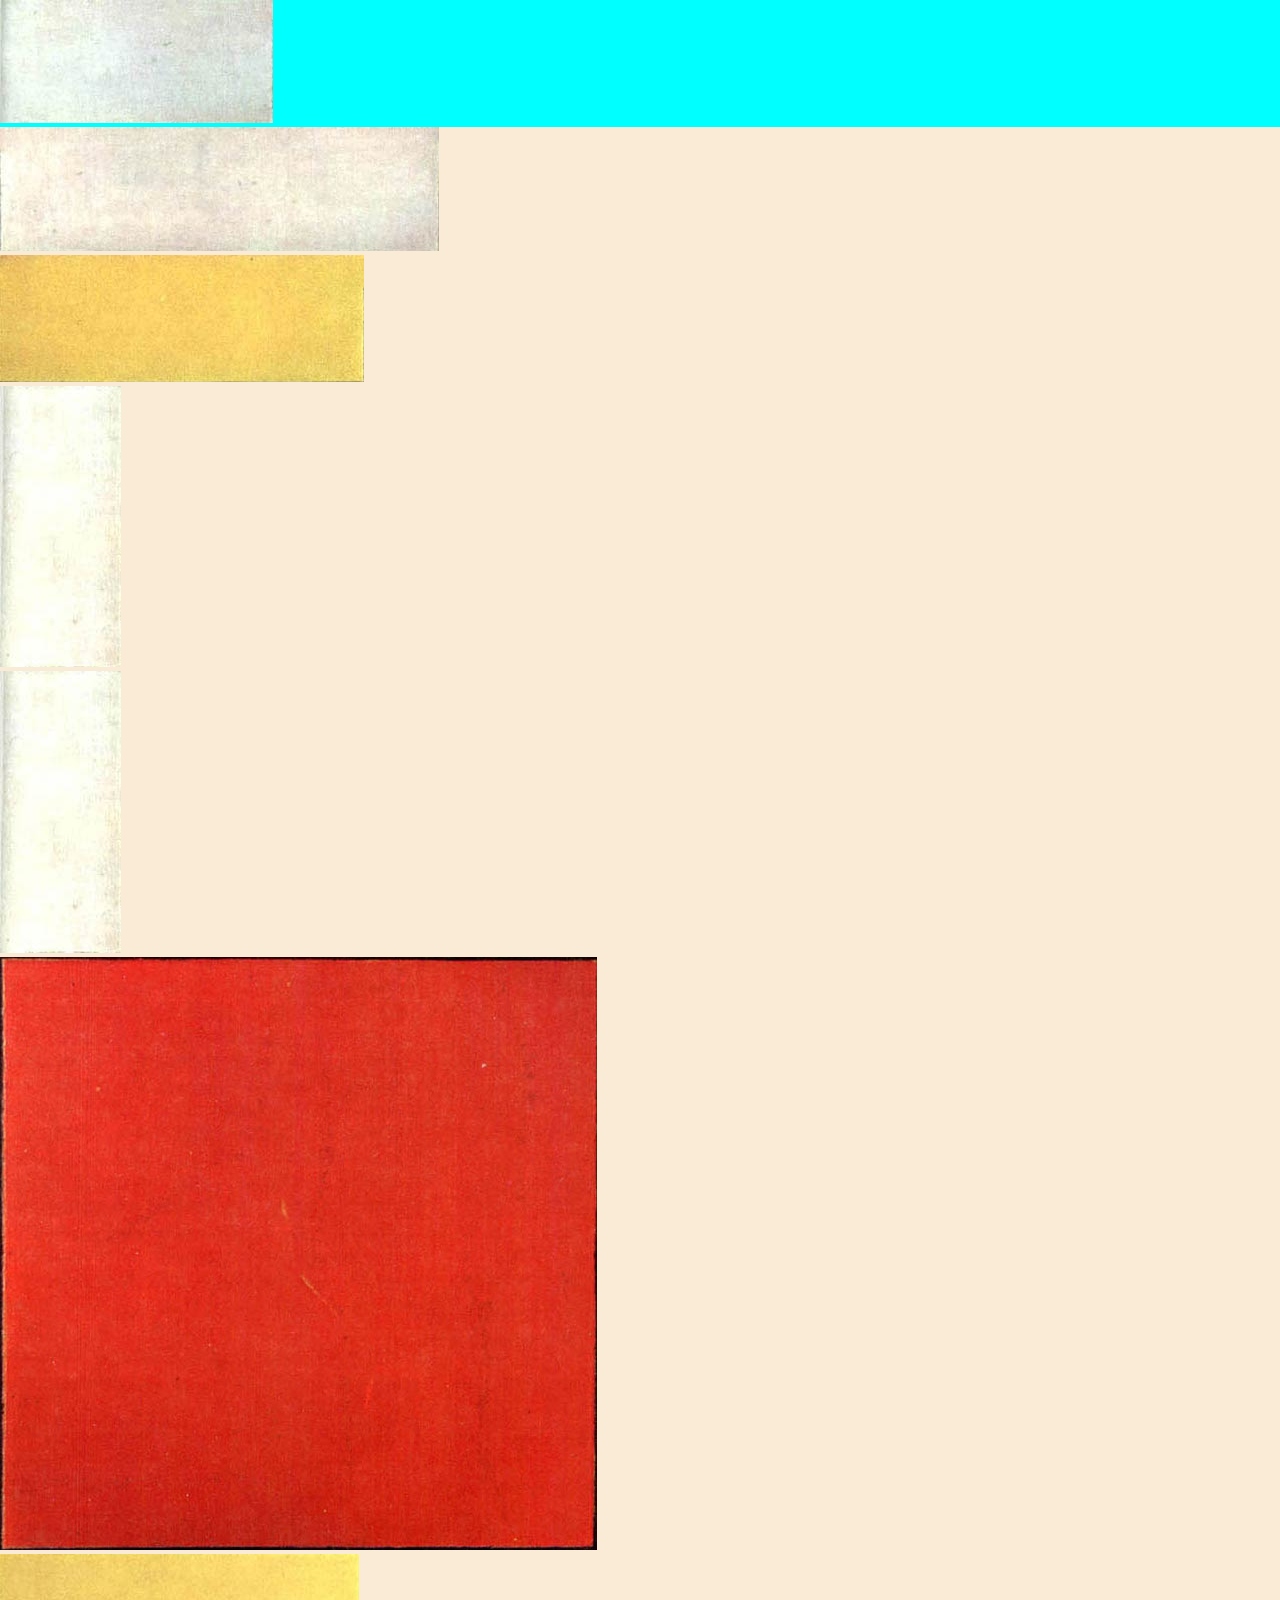
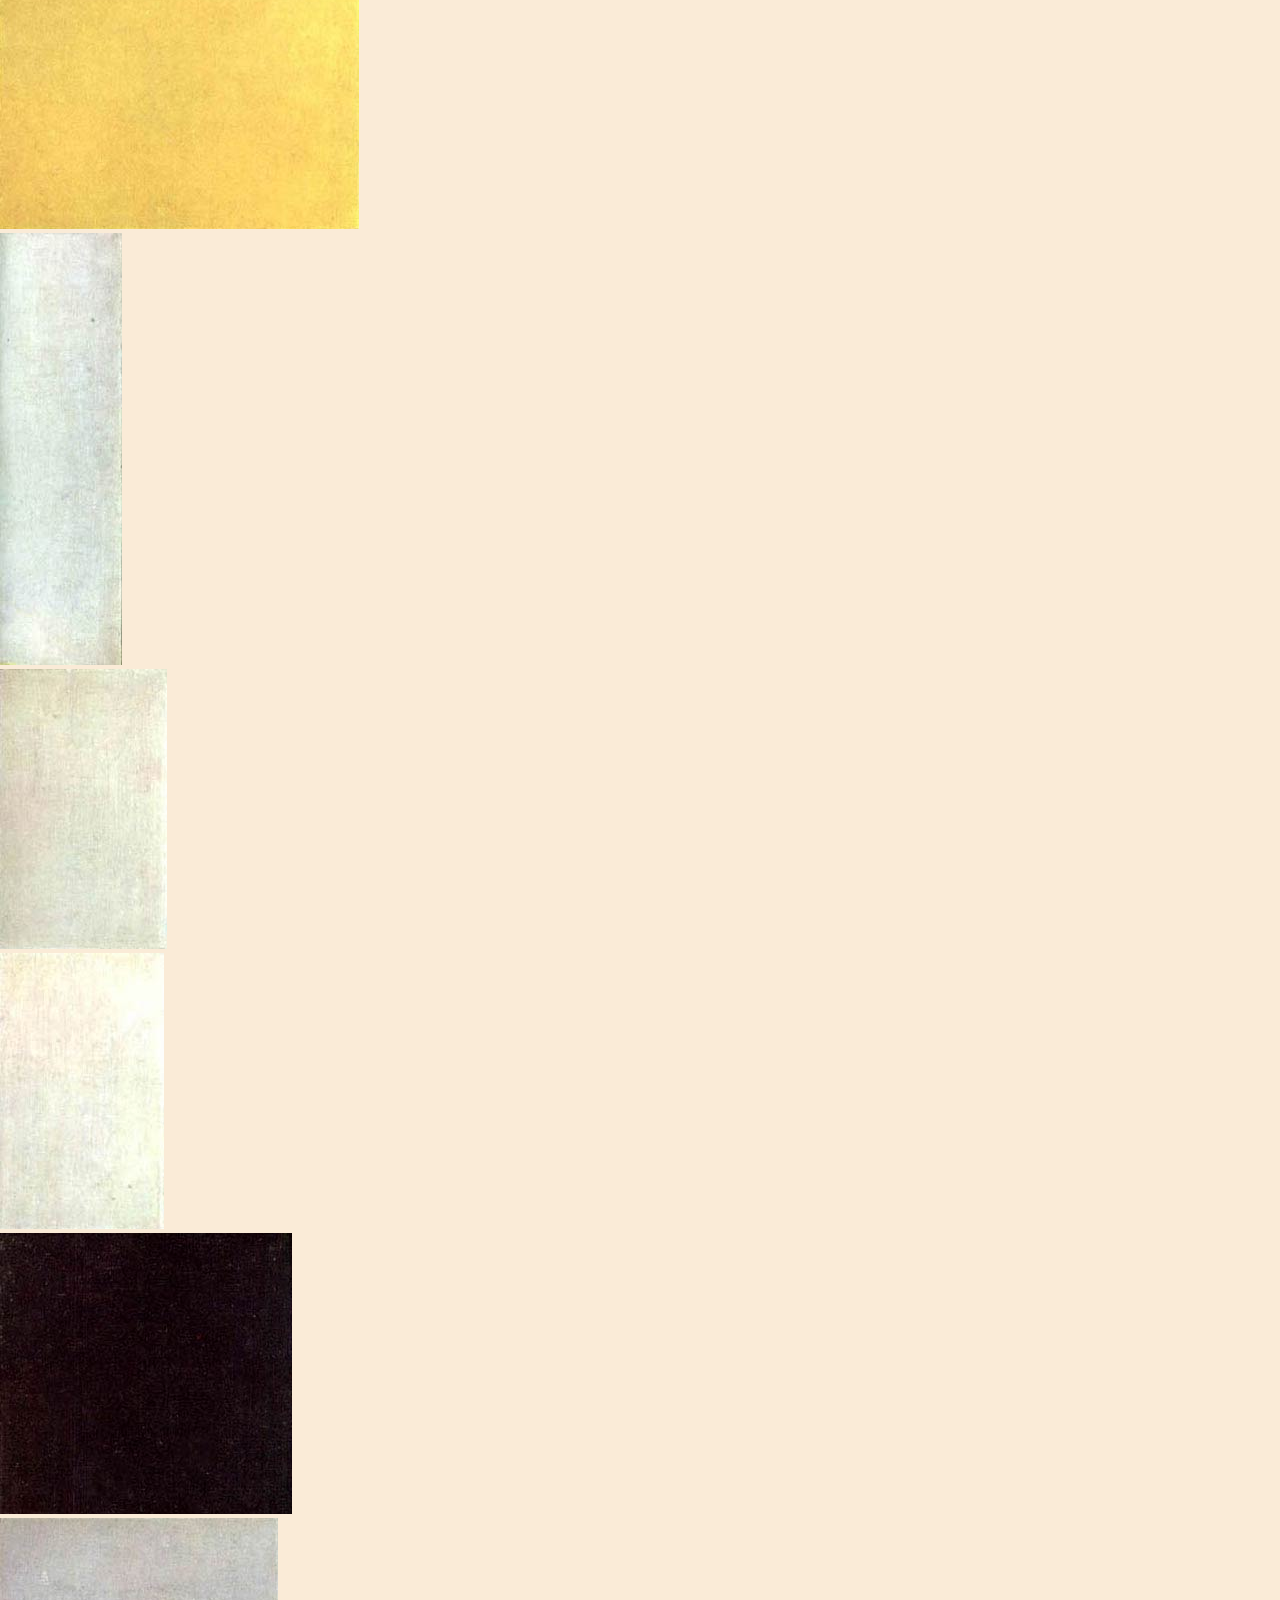
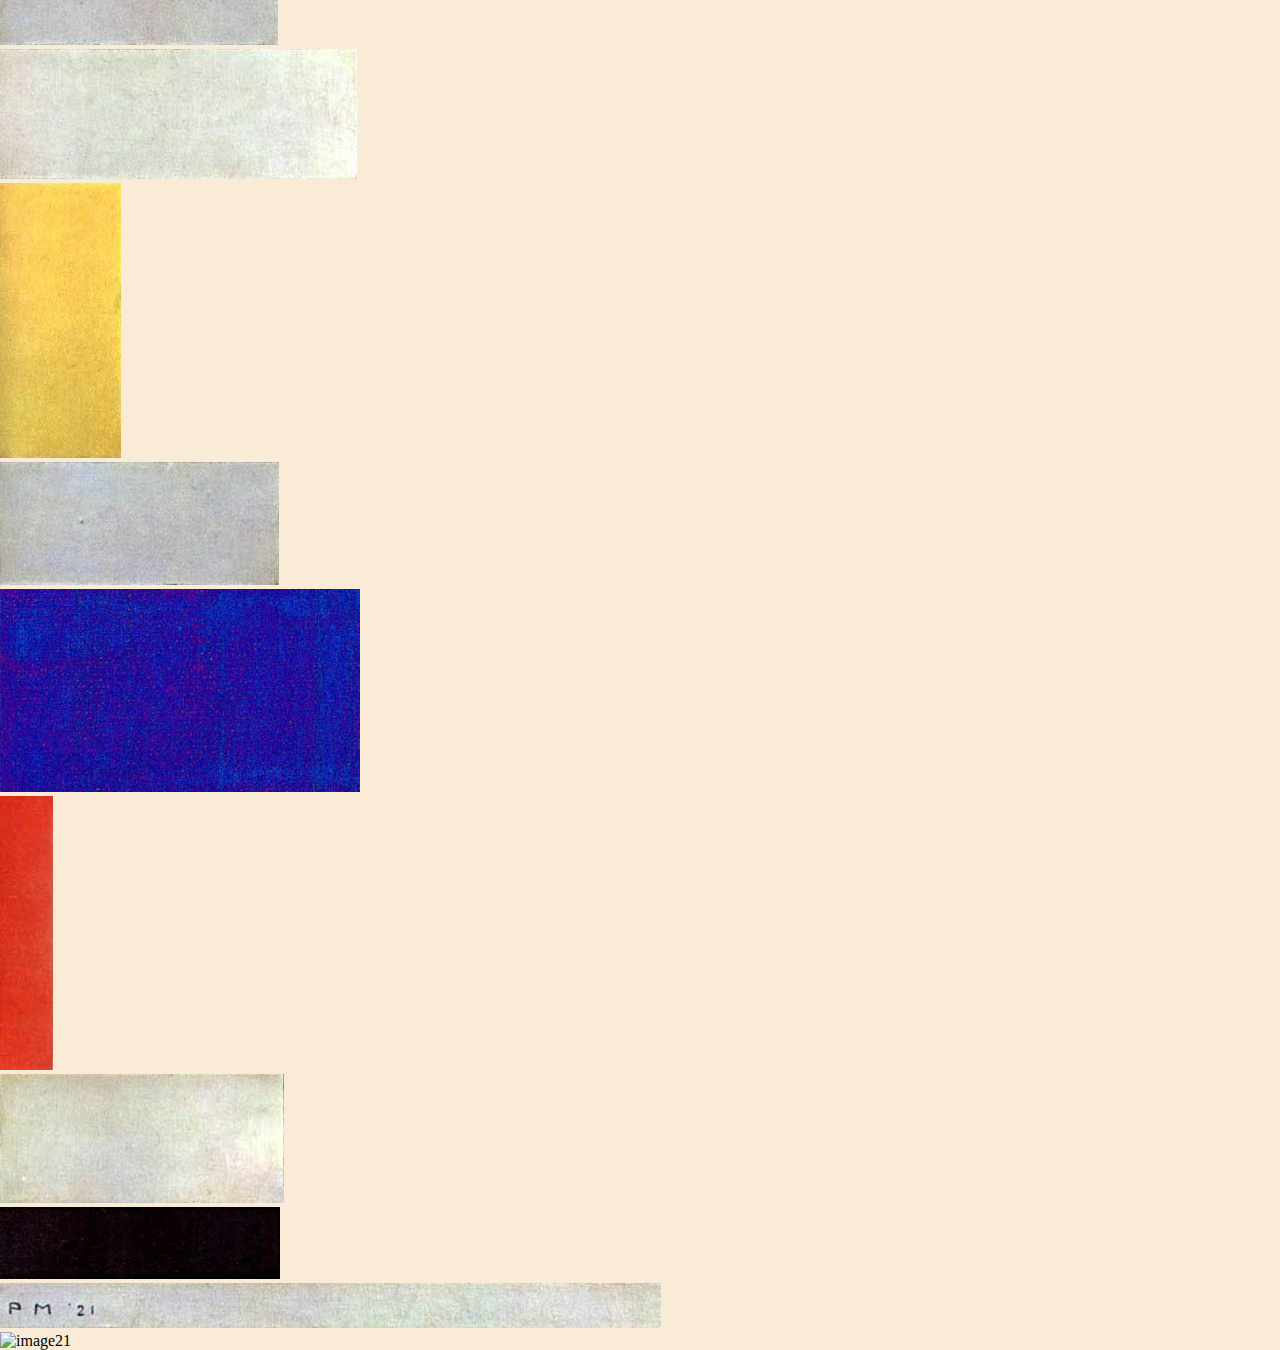
==== index.html @ 841127da "first commit" ====
<!DOCTYPE html>
<html lang="en">

<head>
    <meta charset="UTF-8">
    <meta name="viewport" content="width=device-width, initial-scale=1.0">
    <title>Thomas George Artwork</title>
    <link href="style.css" rel="stylesheet">
</head>

<body>
    <div class="displayGrid">
        <div class="div1">
            <img src="images/01.jpg" alt="image1">
        </div>
        <div class="div2">
            <img src="images/02.jpg" alt="image2">
        </div>
        <div class="div3">
            <img src="images/03.jpg" alt="image3">
        </div>
        <div class="div4">
            <img src="images/04.jpg" alt="image4">
        </div>
        <div class="div5">
            <img src="images/05.jpg" alt="image5">
        </div>
        <div class="div6">
            <img src="images/06.jpg" alt="image6">
        </div>
        <div class="div7">
            <img src="images/07.jpg" alt="image7">
        </div>
        <div class="div8">
            <img src="images/08.jpg" alt="image8">
        </div>
        <div class="div9">
            <img src="images/09.jpg" alt="image9">
        </div>
        <div class="div10">
            <img src="images/10.jpg" alt="image10">
        </div>
        <div class="div11">
            <img src="images/11.jpg" alt="image11">
        </div>
        <div class="div12">
            <img src="images/12.jpg" alt="image12">
        </div>
        <div class="div13">
            <img src="images/13.jpg" alt="image13">
        </div>
        <div class="div14">
            <img src="images/14.jpg" alt="image14">
        </div>
        <div class="div15">
            <img src="images/15.jpg" alt="image15">
        </div>
        <div class="div16">
            <img src="images/16.jpg" alt="image16">
        </div>
        <div class="div17">
            <img src="images/17.jpg" alt="image17">
        </div>
        <div class="div18">
            <img src="images/18.jpg" alt="image18">
        </div>
        <div class="div19">
            <img src="images/19.jpg" alt="image19">
        </div>
        <div class=".div20">
            <img src="images/20.jpg" alt="image20">
        </div>
        <div class="div21">
            <img src="images/21.jpg" alt="image21">
        </div>


    </div>
</body>

</html>
---- style.css ----
* {
  margin: 0;
  padding: 0;
  background-color: antiquewhite;
}

.displayGrid {
  display: grid;
  height: 100px;
  border: 10vh;
  grid-template-columns: repeat(11 1fr);
  grid-template-rows: repeat(7 1fr);
}

/* grid-column-start: 1;
  grid-column-end: 5;
  grid-row-start: 1;
  grid-row-end: 5; */
  
.div1 {
  background-color: aqua;
}

.div2 {
}

.div3 {
}

.div4 {
}

.div5 {
}

.div6 {
}

.div7 {
}

.div8 {
}

.div9 {
}

.div10 {
}

.div11 {
}

.div12 {
}

.div13 {
}

.div14 {
}

.div15 {
}

.div16 {
}

.div17 {
}

.div18 {
}

.div19 {
}

.div20 {
}

.div21 {
}
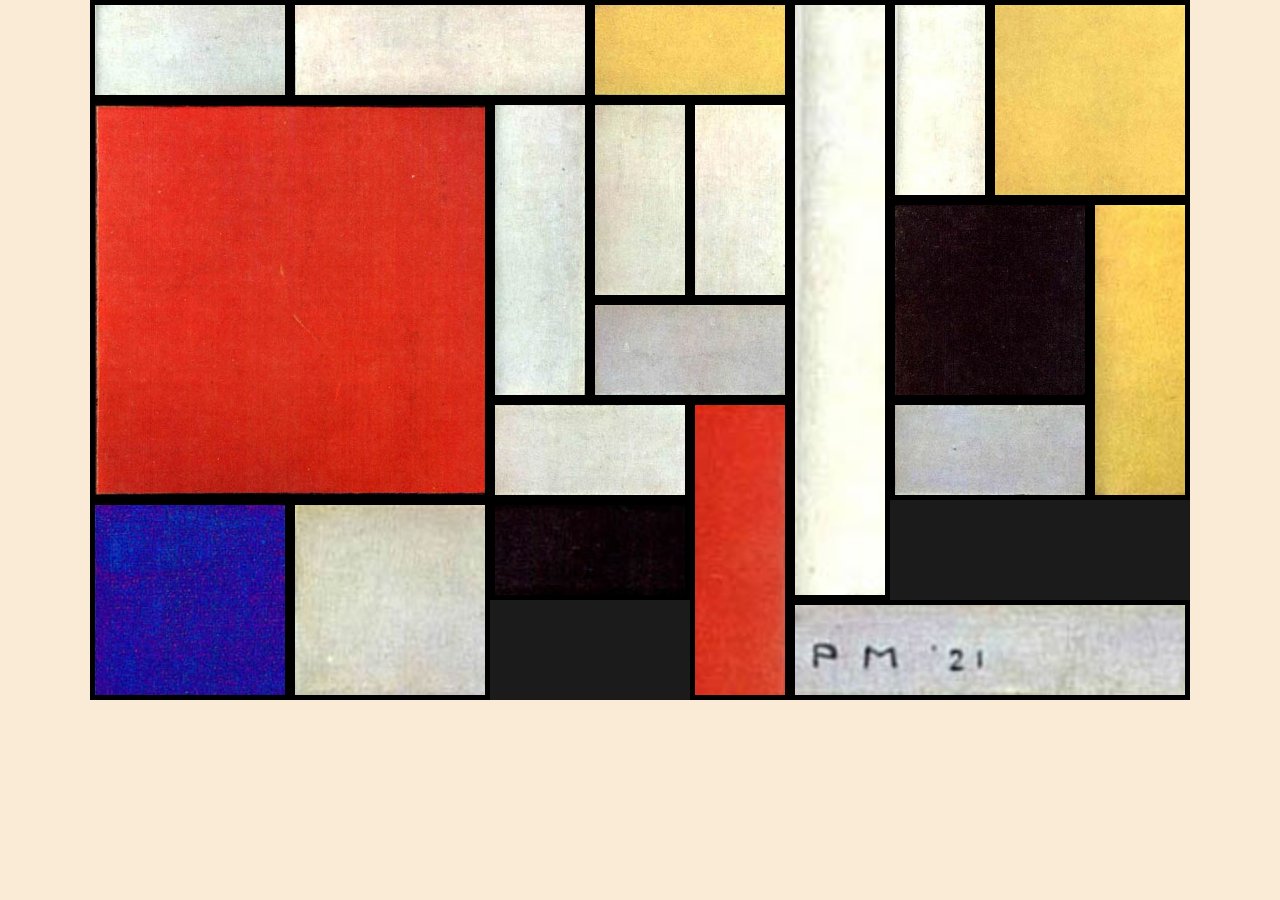
==== commit 12a5760a: "First Grid Completed" ====
--- a/index.html
+++ b/index.html
@@ -9,73 +9,68 @@
 </head>
 
 <body>
-    <div class="displayGrid">
-        <div class="div1">
-            <img src="images/01.jpg" alt="image1">
+    <div class="container">
+        <div class="div1 grid-item">
+            <!-- <img src="images/01.jpg" alt="image1"> -->
         </div>
-        <div class="div2">
-            <img src="images/02.jpg" alt="image2">
+        <div class="div2 grid-item">
+            <!-- <img src="images/02.jpg" alt="image2"> -->
         </div>
-        <div class="div3">
-            <img src="images/03.jpg" alt="image3">
+        <div class="div3 grid-item">
+            <!-- <img src="images/03.jpg" alt="image3"> -->
         </div>
-        <div class="div4">
-            <img src="images/04.jpg" alt="image4">
+        <div class="div4 grid-item">
+            <!-- <img src="images/04.jpg" alt="image4"> -->
         </div>
-        <div class="div5">
-            <img src="images/05.jpg" alt="image5">
+        <div class="div5 grid-item">
+            <!-- <img src="images/05.jpg" alt="image5"> -->
         </div>
-        <div class="div6">
-            <img src="images/06.jpg" alt="image6">
+        <div class="div6 grid-item">
+            <!-- <img src="images/06.jpg" alt="image6"> -->
         </div>
-        <div class="div7">
-            <img src="images/07.jpg" alt="image7">
+        <div class="div7 grid-item">
+            <!-- <img src="images/07.jpg" alt="image7"> -->
         </div>
-        <div class="div8">
-            <img src="images/08.jpg" alt="image8">
+        <div class="div8 grid-item">
+            <!-- <img src="images/08.jpg" alt="image8"> -->
         </div>
-        <div class="div9">
-            <img src="images/09.jpg" alt="image9">
+        <div class="div9 grid-item">
+            <!-- <img src="images/09.jpg" alt="image9"> -->
         </div>
-        <div class="div10">
-            <img src="images/10.jpg" alt="image10">
+        <div class="div10 grid-item">
+            <!-- <img src="images/10.jpg" alt="image10"> -->
         </div>
-        <div class="div11">
-            <img src="images/11.jpg" alt="image11">
+        <div class="div11 grid-item">
+            <!-- <img src="images/11.jpg" alt="image11"> -->
         </div>
-        <div class="div12">
-            <img src="images/12.jpg" alt="image12">
+        <div class="div14 grid-item">
+            <!-- <img src="images/14.jpg" alt="image14"> -->
         </div>
-        <div class="div13">
-            <img src="images/13.jpg" alt="image13">
+        <div class="div12 grid-item">
+            <!-- <img src="images/12.jpg" alt="image12"> -->
         </div>
-        <div class="div14">
-            <img src="images/14.jpg" alt="image14">
+        <div class="div13 grid-item">
+            <!-- <img src="images/13.jpg" alt="image13"> -->
         </div>
-        <div class="div15">
-            <img src="images/15.jpg" alt="image15">
+        <div class="div17 grid-item">
+            <!-- <img src="images/17.jpg" alt="image17"> -->
         </div>
-        <div class="div16">
-            <img src="images/16.jpg" alt="image16">
+        <div class="div15 grid-item">
+            <!-- <img src="images/15.jpg" alt="image15"> -->
         </div>
-        <div class="div17">
-            <img src="images/17.jpg" alt="image17">
+        <div class="div16 grid-item">
+            <!-- <img src="images/16.jpg" alt="image16"> -->
         </div>
-        <div class="div18">
-            <img src="images/18.jpg" alt="image18">
+        <div class="div18 grid-item">
+            <!-- <img src="images/18.jpg" alt="image18"> -->
         </div>
-        <div class="div19">
-            <img src="images/19.jpg" alt="image19">
+        <div class="div19 grid-item">
+            <!-- <img src="images/19.jpg" alt="image19"> -->
         </div>
-        <div class=".div20">
-            <img src="images/20.jpg" alt="image20">
+        <div class="div20 grid-item">
+            <!-- <img src="images/20.jpg" alt="image20"> -->
         </div>
-        <div class="div21">
-            <img src="images/21.jpg" alt="image21">
-        </div>
-
 
     </div>
 </body>
-
 </html>--- a/style.css
+++ b/style.css
@@ -4,79 +4,140 @@
   background-color: antiquewhite;
 }
 
-.displayGrid {
+.container {
   display: grid;
-  height: 100px;
-  border: 10vh;
-  grid-template-columns: repeat(11 1fr);
-  grid-template-rows: repeat(7 1fr);
+  background-color: rgb(27, 27, 27);
+  grid-template-columns: repeat(11, 1fr);
+  grid-template-rows: repeat(7, 1fr);
+
+  height: 700px;
+  width: 1100px;
+  margin: auto;
 }
 
-/* grid-column-start: 1;
-  grid-column-end: 5;
-  grid-row-start: 1;
-  grid-row-end: 5; */
-  
+.grid-item {
+  border: black 5px solid;
+  background-size: cover;
+}
+
 .div1 {
-  background-color: aqua;
+  grid-column: span 2;
+  grid-row: span 1;
+  background-image: url(images/01.jpg);
 }
 
 .div2 {
+  grid-column: span 3;
+  grid-row: span 1;
+  background-image: url(images/02.jpg);
 }
 
 .div3 {
+  grid-column: span 2;
+  grid-row: span 1;
+  background-image: url(images/03.jpg);
 }
 
 .div4 {
+  grid-column: span 1;
+  grid-row: span 6;
+  background-image: url(images/04.jpg);
 }
 
 .div5 {
+  grid-column: span 1;
+  grid-row: span 2;
+  background-image: url(images/05.jpg);
 }
 
 .div6 {
+  grid-column-start: 1;
+  grid-column-end: 5;
+  grid-row-start: 2;
+  grid-row-end: 6;
+  background-image: url(images/06.jpg);
 }
 
 .div7 {
+  grid-column: span 2;
+  grid-row: span 2;
+  background-image: url(images/07.jpg);
 }
 
 .div8 {
+  grid-column: span 1;
+  grid-row: span 3;
+  background-image: url(images/08.jpg);
 }
 
 .div9 {
+  grid-column: span 1;
+  grid-row: span 2;
+  background-image: url(images/09.jpg);
 }
 
 .div10 {
+  grid-column: span 1;
+  grid-row: span 2;
+  background-image: url(images/10.jpg);
 }
 
 .div11 {
+  grid-column: span 2;
+  grid-row: span 2;
+  background-image: url(images/11.jpg);
 }
 
 .div12 {
+  grid-column: span 2;
+  grid-row: span 1;
+  background-image: url(images/12.jpg);
 }
 
 .div13 {
+  grid-column: span 2;
+  grid-row: span 1;
+  background-image: url(images/13.jpg);
 }
 
 .div14 {
+  grid-column: span 1;
+  grid-row: span 3;
+  background-image: url(images/14.jpg);
 }
 
 .div15 {
+  grid-column: span 2;
+  grid-row: span 1;
+  background-image: url(images/15.jpg);
 }
 
 .div16 {
+  grid-column: span 2;
+  grid-row: span 2;
+  background-image: url(images/16.jpg);
 }
 
 .div17 {
+  grid-column: span 1;
+  grid-row: span 3;
+  background-image: url(images/17.jpg);
 }
 
 .div18 {
+  grid-column: span 2;
+  grid-row: span 2;
+  background-image: url(images/18.jpg);
 }
 
 .div19 {
+  grid-column: span 2;
+  grid-row: span 1;
+  background-image: url(images/19.jpg);
 }
 
 .div20 {
+  grid-column: span 4;
+  grid-row: span 1;
+  background-image: url(images/20.jpg);
 }
-
-.div21 {
-}
